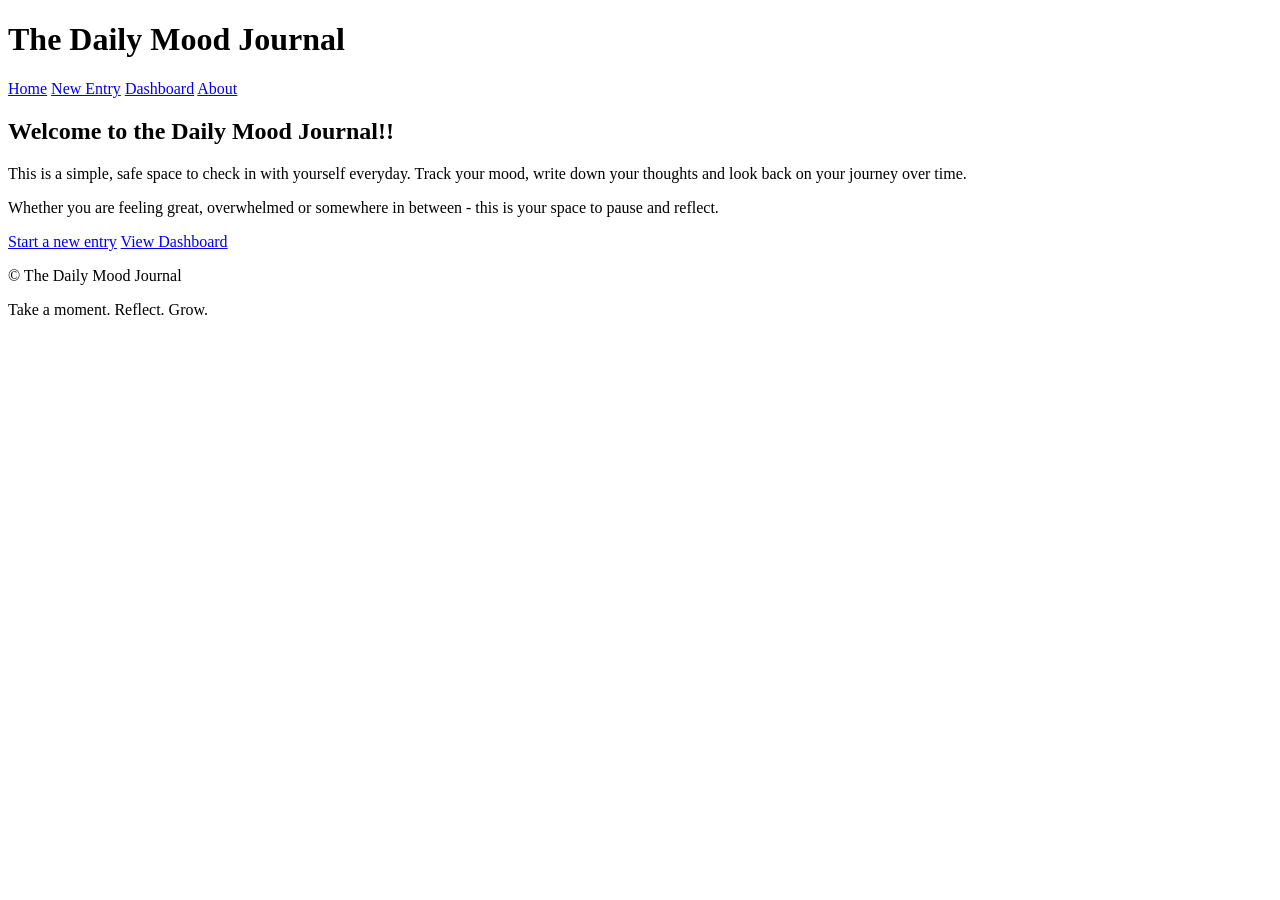
==== index.html @ f9dbdbc0 "Add entry.html and update index.html for mood entry functionality and improved user guidance" ====
<!doctype html>
<html lang="en">
  <head>
    <meta charset="UTF-8" />
    <meta name="viewport" content="width=device-width, initial-scale=1.0" />
    <title>The Daily Mood Journal</title>
    <link rel="stylesheet" href="./styles.css" />
  </head>
  <body>
    <header>
      <h1>The Daily Mood Journal</h1>
      <nav>
        <a href="./index.html">Home</a>
        <a href="./entry.html">New Entry</a>
        <a href="./dashboard.html">Dashboard</a>
        <a href="./about.html">About</a>
      </nav>
    </header>
    <main>
      <h2>Welcome to the Daily Mood Journal!!</h2>
      <p>
        This is a simple, safe space to check in with yourself everyday. Track
        your mood, write down your thoughts and look back on your journey over
        time.
      </p>

      <p>
        Whether you are feeling great, overwhelmed or somewhere in between -
        this is your space to pause and reflect.
      </p>

      <div>
        <a href="./entry.html" class="button">Start a new entry</a>

        <a href="./dashboard.html" class="button">View Dashboard</a>
      </div>
    </main>
    <footer>
      <p>© The Daily Mood Journal</p>
      <p>Take a moment. Reflect. Grow.</p>
    </footer>
  </body>
</html>
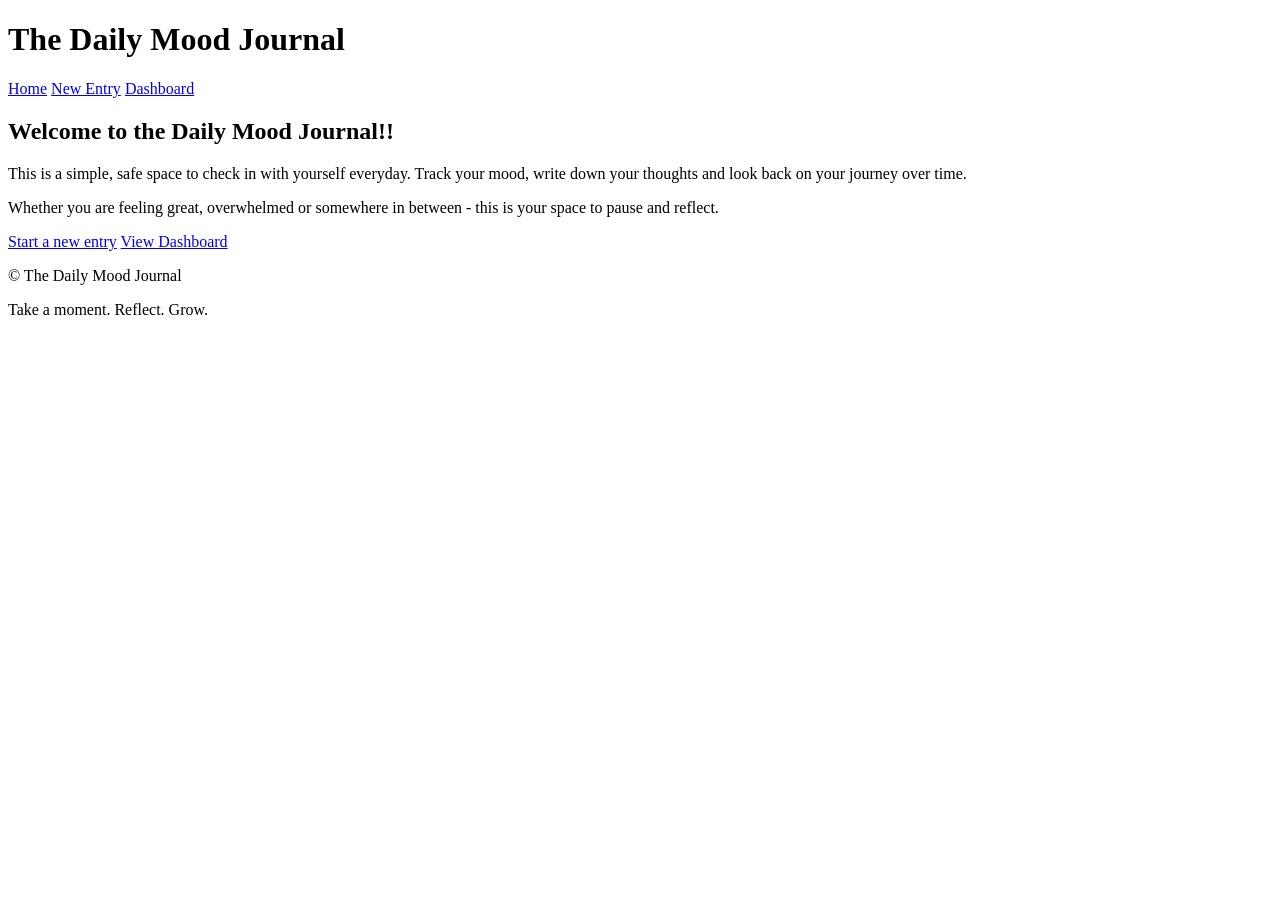
==== commit f1b3838e: "Remove about.html and update navigation links in index.html, entry.html, and dashboard.html" ====
--- a/index.html
+++ b/index.html
@@ -13,7 +13,6 @@
         <a href="./index.html">Home</a>
         <a href="./entry.html">New Entry</a>
         <a href="./dashboard.html">Dashboard</a>
-        <a href="./about.html">About</a>
       </nav>
     </header>
     <main>
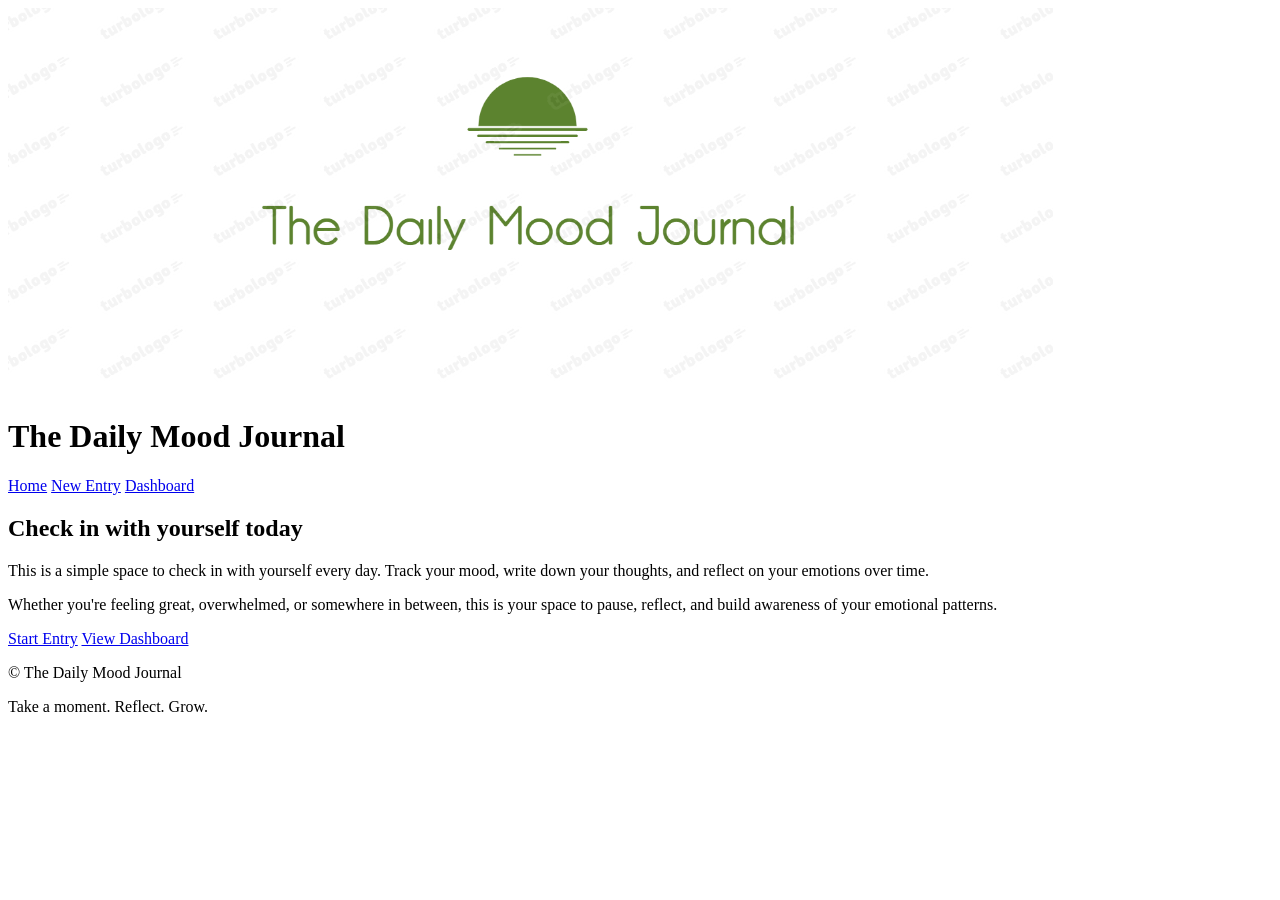
==== commit 05b11e0f: "Refactor code structure for improved readability and maintainability" ====
--- a/index.html
+++ b/index.html
@@ -8,31 +8,37 @@
   </head>
   <body>
     <header>
+      <img src="./logo1.png" alt="Logo" />
       <h1>The Daily Mood Journal</h1>
+
       <nav>
         <a href="./index.html">Home</a>
         <a href="./entry.html">New Entry</a>
         <a href="./dashboard.html">Dashboard</a>
       </nav>
     </header>
+
     <main>
-      <h2>Welcome to the Daily Mood Journal!!</h2>
-      <p>
-        This is a simple, safe space to check in with yourself everyday. Track
-        your mood, write down your thoughts and look back on your journey over
-        time.
-      </p>
+      <section class="hero">
+        <h2>Check in with yourself today</h2>
 
-      <p>
-        Whether you are feeling great, overwhelmed or somewhere in between -
-        this is your space to pause and reflect.
-      </p>
+        <p>
+          This is a simple space to check in with yourself every day. Track your
+          mood, write down your thoughts, and reflect on your emotions over
+          time.
+        </p>
 
-      <div>
-        <a href="./entry.html" class="button">Start a new entry</a>
+        <p>
+          Whether you're feeling great, overwhelmed, or somewhere in between,
+          this is your space to pause, reflect, and build awareness of your
+          emotional patterns.
+        </p>
 
-        <a href="./dashboard.html" class="button">View Dashboard</a>
-      </div>
+        <div>
+          <a href="./entry.html" class="button">Start Entry</a>
+          <a href="./dashboard.html" class="button">View Dashboard</a>
+        </div>
+      </section>
     </main>
     <footer>
       <p>© The Daily Mood Journal</p>
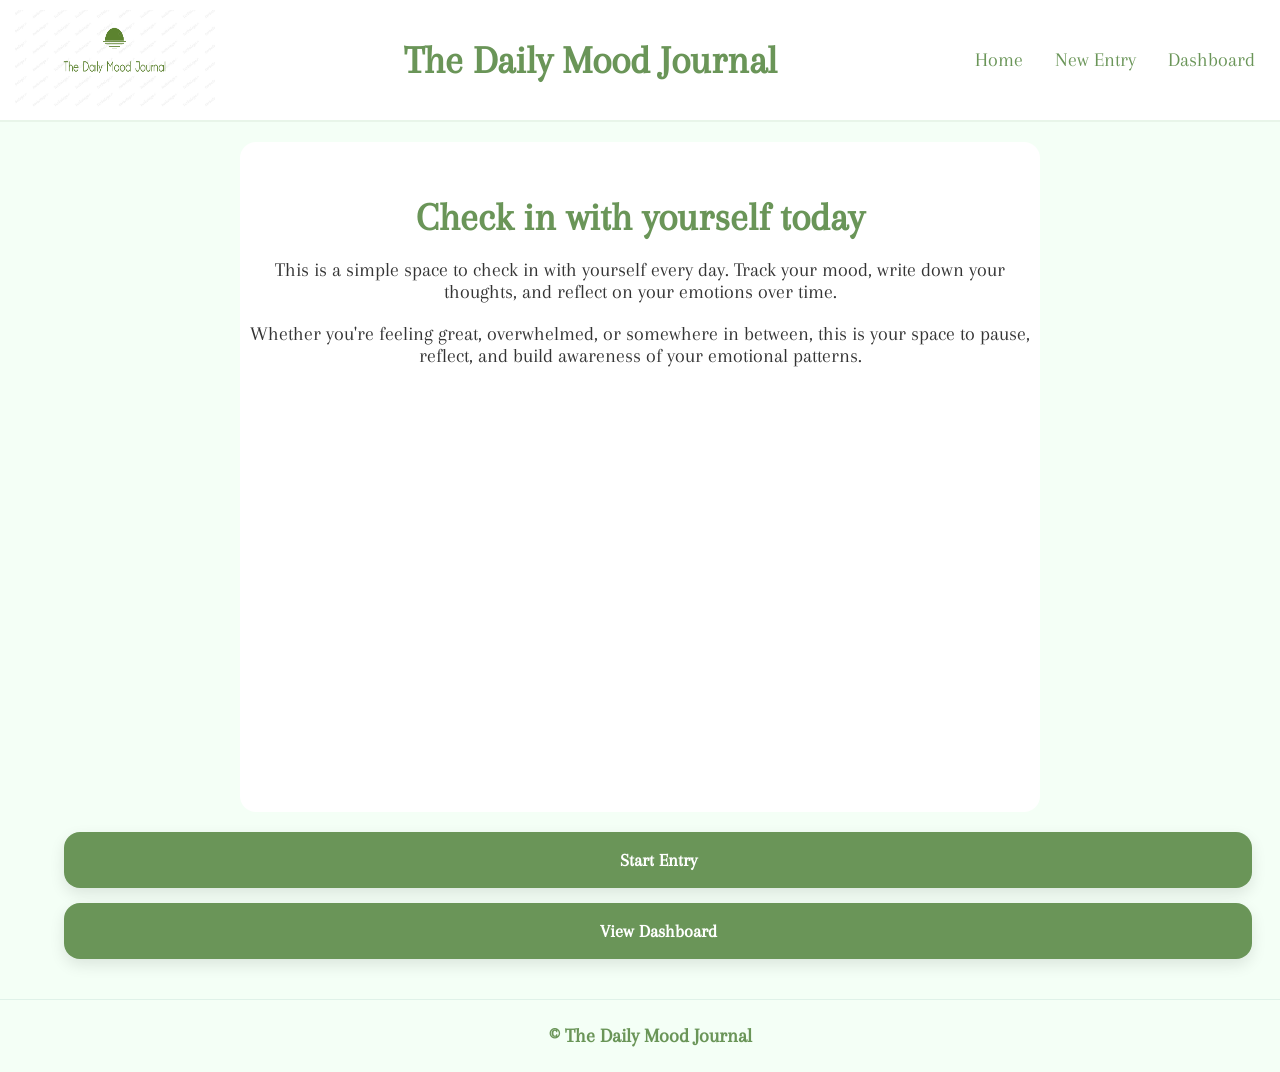
==== commit 4c3e412f: "Add styles and improve layout for dashboard, entry, and index pages" ====
--- a/index.html
+++ b/index.html
@@ -5,10 +5,14 @@
     <meta name="viewport" content="width=device-width, initial-scale=1.0" />
     <title>The Daily Mood Journal</title>
     <link rel="stylesheet" href="./styles.css" />
+    <link
+      href="https://fonts.googleapis.com/css2?family=Arapey&display=swap"
+      rel="stylesheet"
+    />
   </head>
   <body>
     <header>
-      <img src="./logo1.png" alt="Logo" />
+      <img src="./logo1.png" alt="logo" class="logo" />
       <h1>The Daily Mood Journal</h1>
 
       <nav>
@@ -33,16 +37,15 @@
           this is your space to pause, reflect, and build awareness of your
           emotional patterns.
         </p>
+      </section>
 
-        <div>
-          <a href="./entry.html" class="button">Start Entry</a>
-          <a href="./dashboard.html" class="button">View Dashboard</a>
-        </div>
-      </section>
+      <div>
+        <a href="./entry.html" class="button">Start Entry</a>
+        <a href="./dashboard.html" class="button">View Dashboard</a>
+      </div>
     </main>
     <footer>
       <p>© The Daily Mood Journal</p>
-      <p>Take a moment. Reflect. Grow.</p>
     </footer>
   </body>
 </html>
--- a/styles.css
+++ b/styles.css
@@ -0,0 +1,189 @@
+body {
+  margin: 0;
+  background-color: #f4fff6; /* soft green-white */
+  color: #333;
+  font-family: "Arapey", serif;
+  min-height: 100vh;
+  display: flex;
+  flex-direction: column;
+}
+
+main {
+  flex: 1;
+}
+
+.logo {
+  display: block;
+  width: 200px;
+  height: 100px;
+}
+
+header {
+  display: flex;
+  justify-content: space-between;
+  align-items: center;
+  padding: 10px 15px;
+  background-color: white;
+  border-bottom: 2px solid #e8f5e9;
+}
+
+header h1 {
+  font-size: 40px;
+  color: rgb(106, 149, 88);
+}
+
+header a {
+  text-decoration: none;
+  color: inherit;
+}
+
+nav {
+  display: flex;
+  gap: 12px;
+  list-style: none;
+}
+
+nav a {
+  text-decoration: none;
+  color: rgb(106, 149, 88);
+  font-size: 20px;
+  padding: 10px;
+  border-radius: 6px;
+  font-weight: 600px;
+}
+
+nav a:hover {
+  color: rgba(11, 90, 19, 0.977);
+  text-decoration: underline;
+}
+
+main {
+  width: 90%;
+  max-width: 100%;
+  margin: auto;
+}
+
+.hero {
+  padding: 20px 0; /* space inside */
+  margin: 20px auto; /* space around */
+  text-align: center;
+  background-color: white;
+  border-radius: 16px;
+  max-width: 800px;
+  height: 70vh;
+}
+
+.hero h2 {
+  font-size: 40px;
+  font-weight: 800;
+  margin-bottom: 15px;
+  color: rgb(106, 149, 88);
+}
+
+.hero p{
+  font-size: 20px;
+  font-weight: 400;
+}
+
+.button,
+button {
+  display: block;
+  width: 100%;
+  padding: 18px;
+  margin-top: 15px;
+  font-size: 18px;
+  font-weight: 600;
+  background: rgb(106, 149, 88);
+  color: white;
+  border: none;
+  border-radius: 16px;
+  text-align: center;
+  cursor: pointer;
+  transition: 0.2s ease;
+  text-decoration: none;
+  color: white;
+}
+
+.button:hover,
+button:hover {
+  background: rgba(11, 90, 19, 0.977);
+  transform: scale(1.02);
+}
+
+.button,
+button {
+  box-shadow: 0 6px 15px rgba(0, 0, 0, 0.1);
+}
+
+.moodform-container {
+  width: 100%;
+  max-width: 600px;
+  height: 70vh;
+  margin: 20px auto;
+  padding: 25px;
+  background: white;
+  border-radius: 18px;
+  box-shadow: 0 8px 20px rgba(0, 0, 0, 0.12);
+}
+
+#moodform {
+  display: flex;
+  flex-direction: column;
+  gap: 15px; /* increase from 12px */
+}
+
+.moodform-container h2{
+  font-size: 40px;
+  font-weight: 800;
+  margin-bottom: 15px;
+  color: rgb(106, 149, 88);
+  text-align: center;
+}
+
+
+
+label {
+  font-size: 30px;
+  font-weight: 600;
+  color: rgb(106, 149, 88);
+}
+
+select,
+textarea {
+  width: 100%;
+  padding: 12px;
+  border-radius: 12px;
+  border: 1px solid #ddd;
+  font-size: 14px;
+  outline: none;
+  transition: 0.2s;
+}
+
+select:focus,
+textarea:focus {
+  border-color: #2e7d32;
+  box-shadow: 0 0 0 2px rgba(46, 125, 50, 0.2);
+}
+
+button {
+  margin-top: 2px;
+  margin-bottom: 40px;
+}
+
+footer {
+  width: 100%;
+  margin-top: 40px;
+  padding: 20px 10px;
+  text-align: center;
+  background: #f4fff6; /* soft green background */
+  border-top: 1px solid #e0f2e9;
+  font-size: 13px;
+  color: #555;
+}
+
+footer p {
+  margin: 5px 0;
+  font-size: 20px;
+  font-weight: 600;
+  color: rgb(106, 149, 88);
+}
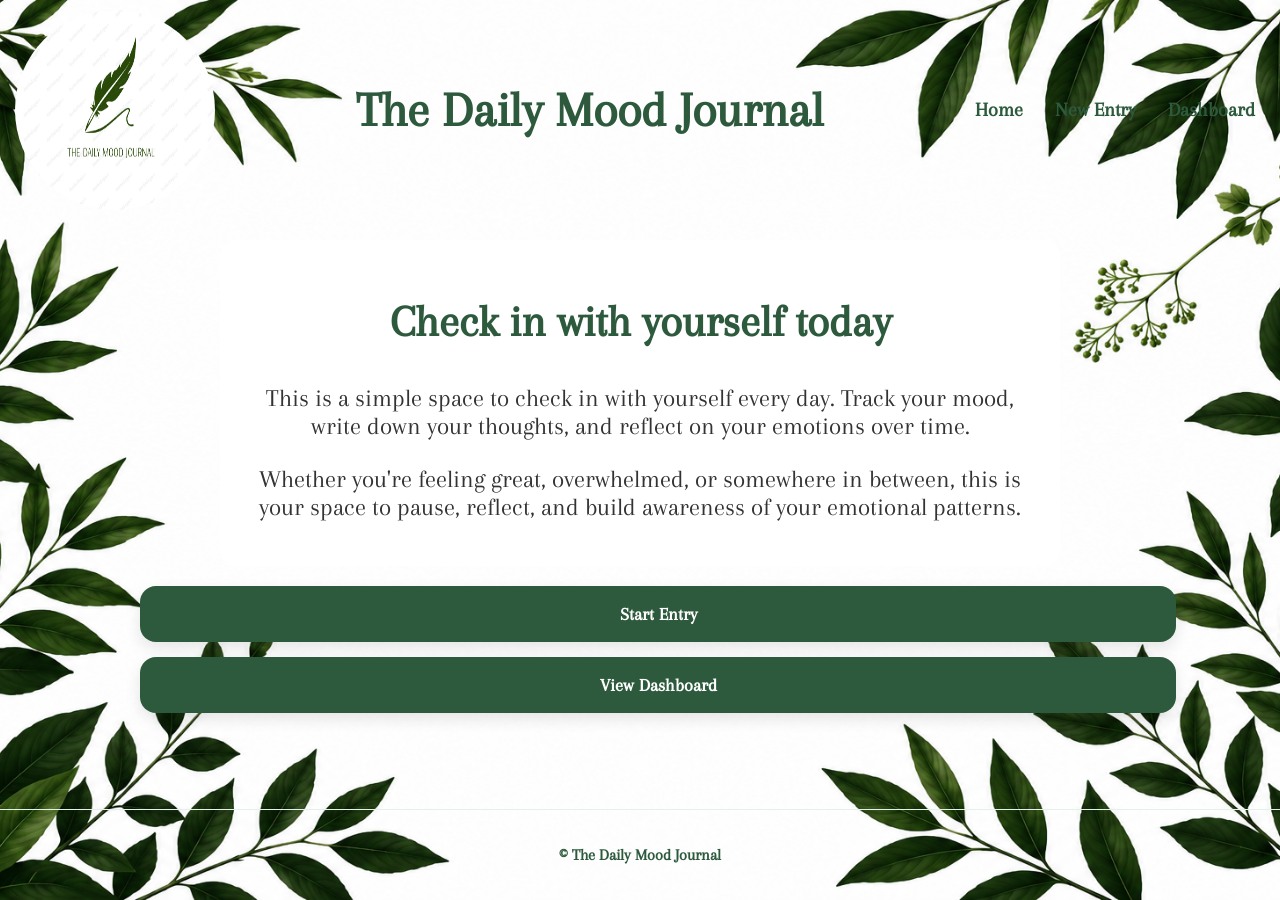
==== commit 3de0e91f: "Update favicon link in index.html and enhance logo styling in styles.css" ====
--- a/index.html
+++ b/index.html
@@ -9,6 +9,7 @@
       href="https://fonts.googleapis.com/css2?family=Arapey&display=swap"
       rel="stylesheet"
     />
+    <link rel="icon" type="img/png" href="./logo1.png" />
   </head>
   <body>
     <header>
--- a/styles.css
+++ b/styles.css
@@ -1,6 +1,9 @@
 body {
+  background-image: url("./background.png");
+  background-size: cover;
+  background-position: center;
+  background-repeat: no-repeat;
   margin: 0;
-  background-color: #f4fff6; /* soft green-white */
   color: #333;
   font-family: "Arapey", serif;
   min-height: 100vh;
@@ -9,13 +12,12 @@
 }
 
 main {
+  /* flex 1 ensures the footer remains down. */
   flex: 1;
-}
-
-.logo {
-  display: block;
-  width: 200px;
-  height: 100px;
+  width: 90%;
+  max-width: 1000px;
+  margin: auto;
+  padding-bottom: 60px;
 }
 
 header {
@@ -23,66 +25,55 @@
   justify-content: space-between;
   align-items: center;
   padding: 10px 15px;
-  background-color: white;
-  border-bottom: 2px solid #e8f5e9;
+  background-color: transparent;
 }
 
 header h1 {
-  font-size: 40px;
-  color: rgb(106, 149, 88);
-}
-
-header a {
-  text-decoration: none;
-  color: inherit;
+  font-size: 50px;
+  color: rgb(45, 90, 60);
+}
+
+.logo {
+  width: 200px;
+  height: 200px;
+  border-radius: 50%;
 }
 
 nav {
   display: flex;
   gap: 12px;
-  list-style: none;
 }
 
 nav a {
   text-decoration: none;
-  color: rgb(106, 149, 88);
+  color: rgb(45, 90, 60);
   font-size: 20px;
   padding: 10px;
   border-radius: 6px;
-  font-weight: 600px;
+  font-weight: 600;
 }
 
 nav a:hover {
-  color: rgba(11, 90, 19, 0.977);
+  color: rgba(1, 77, 9, 0.977);
   text-decoration: underline;
 }
 
-main {
-  width: 90%;
-  max-width: 100%;
-  margin: auto;
-}
-
 .hero {
-  padding: 20px 0; /* space inside */
-  margin: 20px auto; /* space around */
+  padding: 20px;
+  margin: 20px auto;
   text-align: center;
   background-color: white;
   border-radius: 16px;
   max-width: 800px;
-  height: 70vh;
 }
 
 .hero h2 {
-  font-size: 40px;
-  font-weight: 800;
-  margin-bottom: 15px;
-  color: rgb(106, 149, 88);
-}
-
-.hero p{
-  font-size: 20px;
-  font-weight: 400;
+  font-size: 45px;
+  color: rgb(45, 90, 60);
+}
+
+.hero p {
+  font-size: 25px;
 }
 
 .button,
@@ -93,7 +84,7 @@
   margin-top: 15px;
   font-size: 18px;
   font-weight: 600;
-  background: rgb(106, 149, 88);
+  background: rgb(45, 90, 60);
   color: white;
   border: none;
   border-radius: 16px;
@@ -101,7 +92,7 @@
   cursor: pointer;
   transition: 0.2s ease;
   text-decoration: none;
-  color: white;
+  box-shadow: 0 6px 15px rgba(0, 0, 0, 0.1);
 }
 
 .button:hover,
@@ -110,18 +101,15 @@
   transform: scale(1.02);
 }
 
-.button,
-button {
-  box-shadow: 0 6px 15px rgba(0, 0, 0, 0.1);
-}
-
 .moodform-container {
-  width: 100%;
+  background-image: url("./form.background.jpg");
+  background-size: cover;
+  background-position: center;
+  background-repeat: no-repeat;
+  border-radius: 18px;
   max-width: 600px;
-  height: 70vh;
   margin: 20px auto;
   padding: 25px;
-  background: white;
   border-radius: 18px;
   box-shadow: 0 8px 20px rgba(0, 0, 0, 0.12);
 }
@@ -129,23 +117,19 @@
 #moodform {
   display: flex;
   flex-direction: column;
-  gap: 15px; /* increase from 12px */
-}
-
-.moodform-container h2{
-  font-size: 40px;
-  font-weight: 800;
-  margin-bottom: 15px;
-  color: rgb(106, 149, 88);
-  text-align: center;
-}
-
-
+  gap: 15px;
+}
+
+.moodform-container h2 {
+  text-align: center;
+  font-size: 45px;
+  color: rgb(45, 90, 60);
+}
 
 label {
-  font-size: 30px;
-  font-weight: 600;
-  color: rgb(106, 149, 88);
+  font-size: 25px;
+  font-weight: 600;
+  color: rgb(45, 90, 60);
 }
 
 select,
@@ -155,35 +139,87 @@
   border-radius: 12px;
   border: 1px solid #ddd;
   font-size: 14px;
-  outline: none;
-  transition: 0.2s;
-}
-
-select:focus,
-textarea:focus {
-  border-color: #2e7d32;
-  box-shadow: 0 0 0 2px rgba(46, 125, 50, 0.2);
-}
-
-button {
-  margin-top: 2px;
-  margin-bottom: 40px;
+}
+
+#message {
+  margin-top: 20px;
+}
+
+.success {
+  color: black;
+  padding: 15px;
+  border-radius: 12px;
+  text-align: center;
+  font-weight: 400px;
+  font-size: 25px;
+}
+
+#entries {
+  display: flex;
+  flex-direction: column;
+  gap: 20px;
+}
+
+.entry-card {
+  background: white;
+  border-radius: 16px;
+  padding: 15px;
+  box-shadow: 0 6px 15px rgba(0, 0, 0, 0.1);
+  border: 1px solid #e0f2e9;
+  transition: transform 0.2s ease;
+}
+
+h2 {
+  font-size: 45px;
+  color: rgb(45, 90, 60);
+}
+
+.entry-card:hover {
+  transform: translateY(-3px);
 }
 
 footer {
-  width: 100%;
-  margin-top: 40px;
-  padding: 20px 10px;
-  text-align: center;
-  background: #f4fff6; /* soft green background */
+  margin-top: auto;
+  padding: 20px;
+  text-align: center;
+  background: transparent;
   border-top: 1px solid #e0f2e9;
-  font-size: 13px;
-  color: #555;
-}
-
-footer p {
-  margin: 5px 0;
-  font-size: 20px;
-  font-weight: 600;
-  color: rgb(106, 149, 88);
-}
+  color: rgb(45, 90, 60);
+  font-weight: 600;
+}
+
+@media (max-width: 900px) {
+  header h1 {
+    font-size: 32px;
+  }
+
+  .hero {
+    max-width: 90%;
+  }
+}
+
+@media (max-width: 600px) {
+  header {
+    flex-direction: column;
+    text-align: center;
+    gap: 10px;
+  }
+
+  header h1 {
+    font-size: 28px;
+  }
+
+  nav {
+    flex-direction: column;
+    align-items: center;
+  }
+
+  .hero {
+    padding: 15px;
+  }
+
+  .logo {
+    width: 150px;
+    height: auto;
+  }
+}
